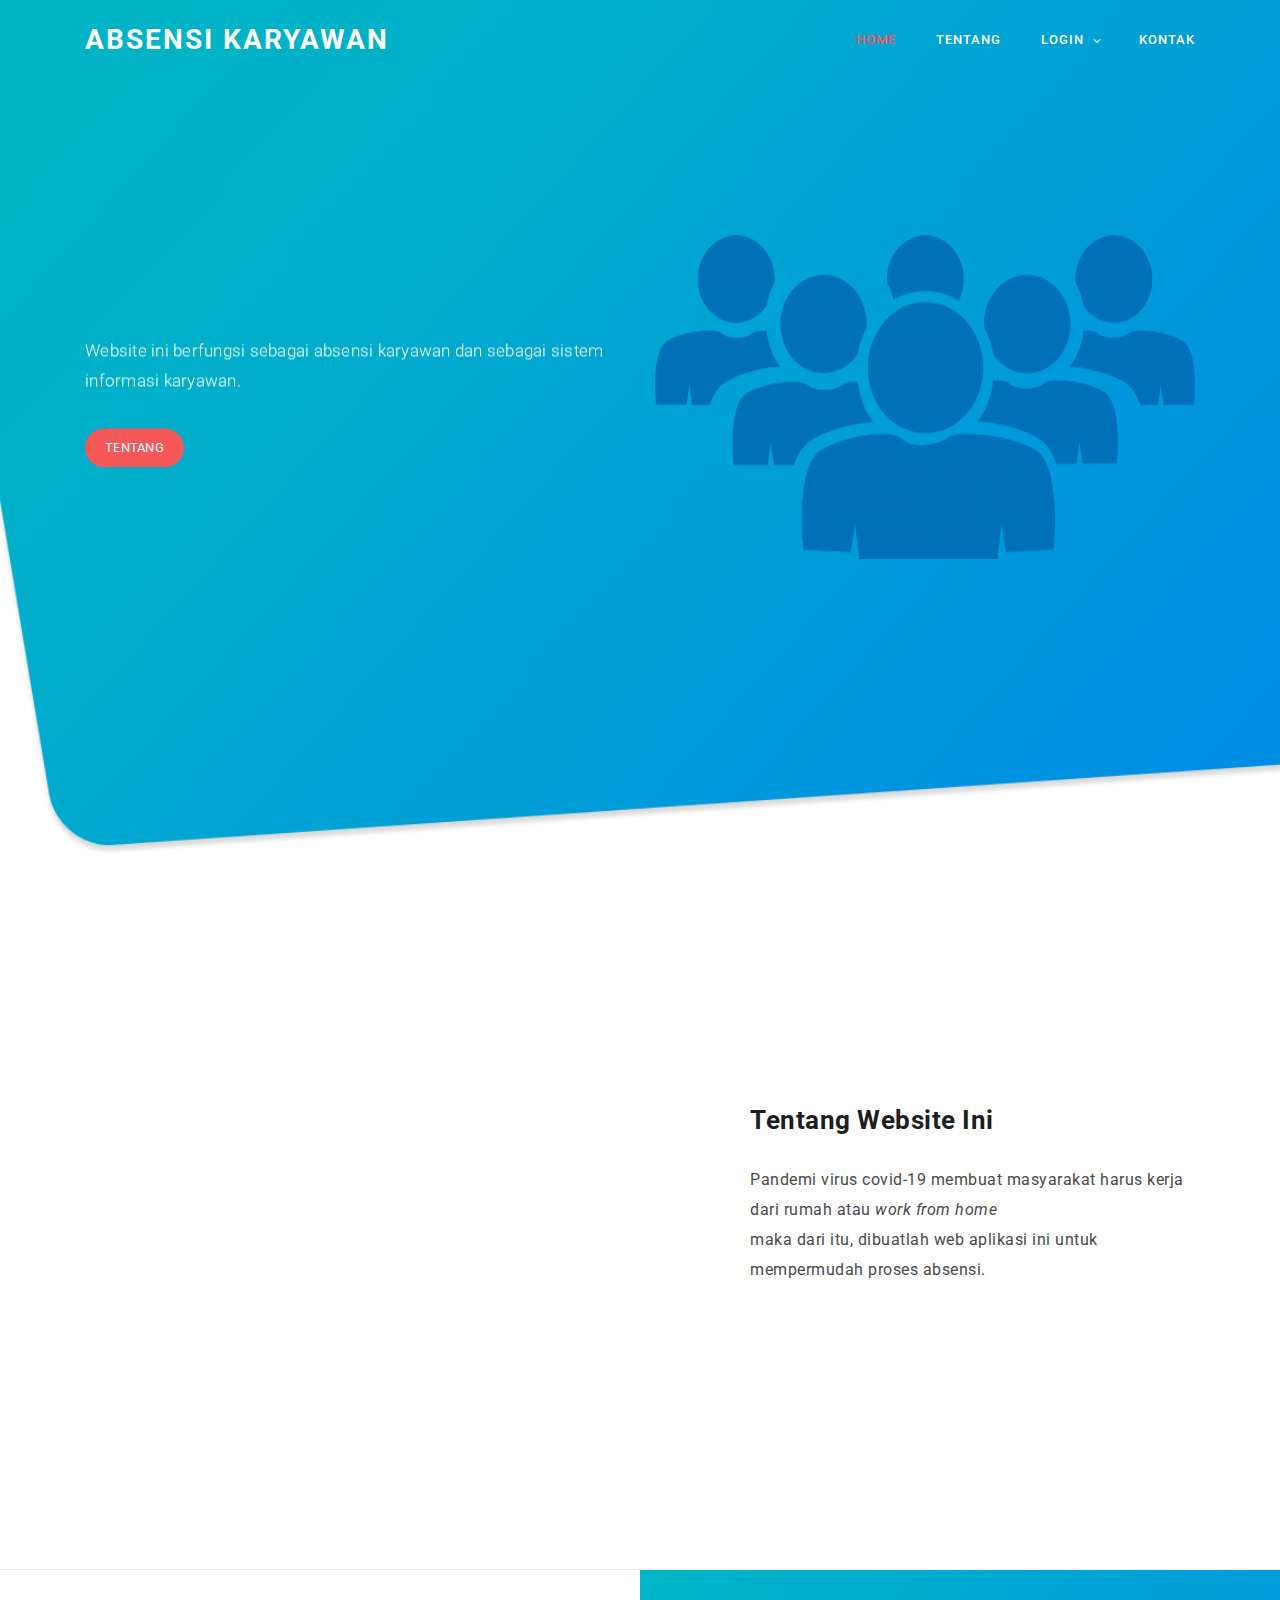
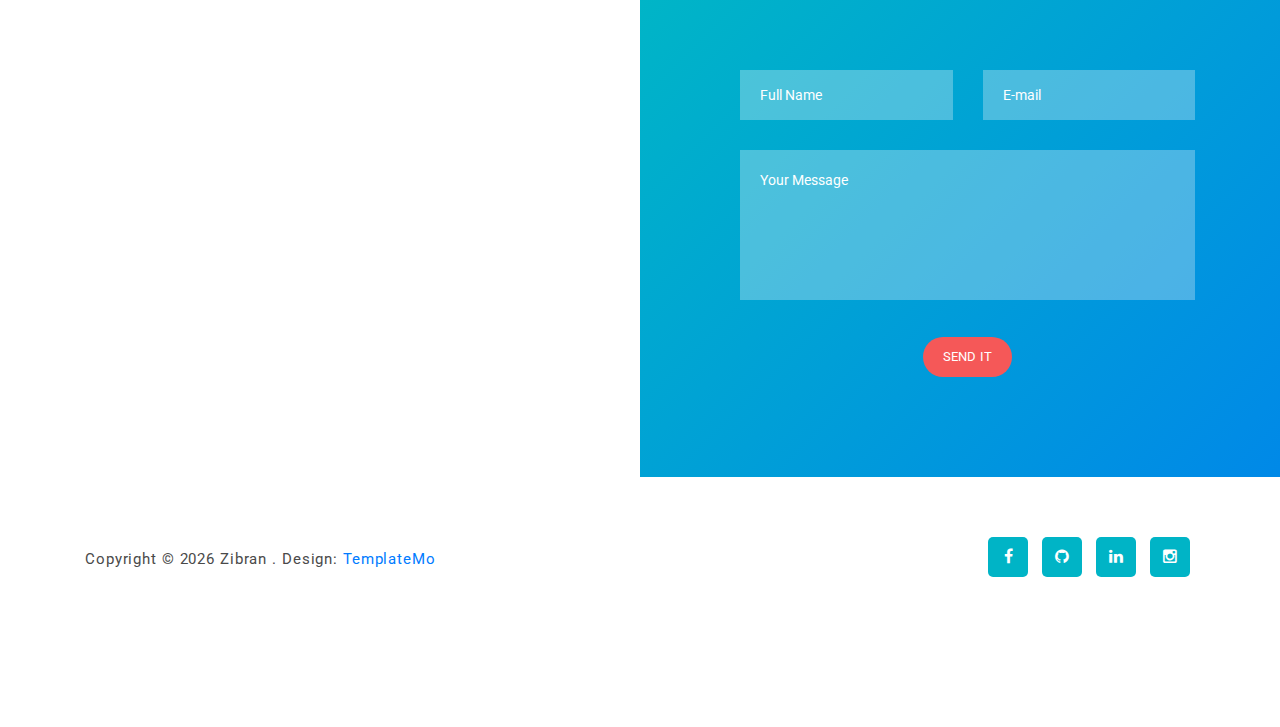
==== index.html @ ae64cab3 "First Commit" ====
<!DOCTYPE html>
<html lang="en">

  <head>

    <meta charset="utf-8">
    <meta name="viewport" content="width=device-width, initial-scale=1, shrink-to-fit=no">
    <meta name="description" content="">
    <meta name="author" content="Template Mo">
    <link href="https://fonts.googleapis.com/css?family=Roboto:100,300,400,500,700,900" rel="stylesheet">
    <link rel="icon" href="assets/images/logo_absensi.png" type="image/png">
    <title>Absensi Karyawan</title>
<!--

ART FACTORY

https://templatemo.com/tm-537-art-factory

-->
    <!-- Additional CSS Files -->
    <link rel="stylesheet" type="text/css" href="assets/css/bootstrap.min.css">
    <link rel="stylesheet" type="text/css" href="assets/css/font-awesome.css">
    <link rel="stylesheet" type="text/css" href="assets/css/templatemo-art-factory.css">
    <link rel="stylesheet" type="text/css" href="assets/css/owl-carousel.css">

    </head>
    
    <body>
    
    <!-- ***** Preloader Start ***** -->
    <div id="preloader">
        <div class="jumper">
            <div></div>
            <div></div>
            <div></div>
        </div>
    </div>  
    <!-- ***** Preloader End ***** -->
    
    
    <!-- ***** Header Area Start ***** -->
    <header class="header-area header-sticky">
        <div class="container">
            <div class="row">
                <div class="col-12">
                    <nav class="main-nav">
                        <!-- ***** Logo Start ***** -->
                        <a href="index.html" class="logo">Absensi Karyawan</a>
                        <!-- ***** Logo End ***** -->
                        <!-- ***** Menu Start ***** -->
                        <ul class="nav">
                            <li class="scroll-to-section"><a href="#welcome" class="active">Home</a></li>
                            <li class="scroll-to-section"><a href="#about">Tentang</a></li>
                            <li class="submenu">
                                <a href="javascript:;">Login</a>
                                <ul>
                                    <li><a href="admin/login.php">Login Admin</a></li>
                                    <li><a href="karyawan/login.php">Login Karyawan</a></li>
                                </ul>
                            </li>
                            <li class="scroll-to-section"><a href="#contact-us">Kontak</a></li>
                        </ul>
                        <a class='menu-trigger'>
                            <span>Menu</span>
                        </a>
                        <!-- ***** Menu End ***** -->
                    </nav>
                </div>
            </div>
        </div>
    </header>
    <!-- ***** Header Area End ***** -->


    <!-- ***** Welcome Area Start ***** -->
    <div class="welcome-area" id="welcome">

        <!-- ***** Header Text Start ***** -->
        <div class="header-text">
            <div class="container">
                <div class="row">
                    <div class="left-text col-lg-6 col-md-6 col-sm-12 col-xs-12" data-scroll-reveal="enter left move 30px over 0.6s after 0.4s">
                        
                        <p>Website ini berfungsi sebagai absensi karyawan dan sebagai sistem informasi karyawan.</p>
                        <a href="#about" class="main-button-slider">Tentang</a>
                    </div>
                    <div class="col-lg-6 col-md-6 col-sm-12 col-xs-12" data-scroll-reveal="enter right move 30px over 0.6s after 0.4s">
                        <img src="assets/images/slider-icon.png" class="rounded img-fluid d-block mx-auto" alt="First Vector Graphic">
                    </div>
                </div>
            </div>
        </div>
        <!-- ***** Header Text End ***** -->
    </div>
    <!-- ***** Welcome Area End ***** -->


    <!-- ***** Features Big Item Start ***** -->
    <section class="section" id="about">
        <div class="container">
            <div class="row">
                <div class="col-lg-7 col-md-12 col-sm-12" data-scroll-reveal="enter left move 30px over 0.6s after 0.4s">
                    <img src="assets/images/left-image.png" class="rounded img-fluid d-block mx-auto" alt="App">
                </div>
                <div class="right-text col-lg-5 col-md-12 col-sm-12 mobile-top-fix">
                    <div class="left-heading">
                        <h5>Tentang Website Ini</h5>
                    </div>
                    <div class="left-text">
                        <p>Pandemi virus covid-19 membuat masyarakat harus kerja dari rumah atau <i>work from home</i> <br>
                        maka dari itu, dibuatlah web aplikasi ini untuk mempermudah proses absensi.</p>
                       <!--  <a href="#about2" class="main-button">Discover More</a> -->
                    </div>
                </div>
            </div>
            <div class="row">
                <div class="col-lg-12">
                    <div class="hr"></div>
                </div>
            </div>
        </div>
    </section>
    <!-- ***** Features Big Item End ***** -->


    <!-- ***** Features Big Item Start ***** -->
   <!--  <section class="section" id="about2">
        <div class="container">
            <div class="row">
                <div class="left-text col-lg-5 col-md-12 col-sm-12 mobile-bottom-fix">
                    <div class="left-heading">
                        <h5>Curabitur aliquam eget tellus id porta</h5>
                    </div>
                    <p>Proin justo sapien, posuere suscipit tortor in, fermentum mattis elit. Aenean in feugiat purus.</p>
                    <ul>
                        <li>
                            <img src="assets/images/about-icon-01.png" alt="">
                            <div class="text">
                                <h6>Nulla ultricies risus quis risus</h6>
                                <p>You can use this website template for commercial or non-commercial purposes.</p>
                            </div>
                        </li>
                        <li>
                            <img src="assets/images/about-icon-02.png" alt="">
                            <div class="text">
                                <h6>Donec consequat commodo purus</h6>
                                <p>You have no right to re-distribute this template as a downloadable ZIP file on any website.</p>
                            </div>
                        </li>
                        <li>
                            <img src="assets/images/about-icon-03.png" alt="">
                            <div class="text">
                                <h6>Sed placerat sollicitudin mauris</h6>
                                <p>If you have any question or comment, please <a rel="nofollow" href="https://templatemo.com/contact">contact</a> us on TemplateMo.</p>
                            </div>
                        </li>
                    </ul>
                </div>
                <div class="right-image col-lg-7 col-md-12 col-sm-12 mobile-bottom-fix-big" data-scroll-reveal="enter right move 30px over 0.6s after 0.4s">
                    <img src="assets/images/right-image.png" class="rounded img-fluid d-block mx-auto" alt="App">
                </div>
            </div>
        </div>
    </section> -->
    <!-- ***** Features Big Item End ***** -->


    <!-- ***** Features Small Start ***** -->
    <!-- <section class="section" id="services">
        <div class="container">
            <div class="row">
                <div class="owl-carousel owl-theme">
                    <div class="item service-item">
                        <div class="icon">
                            <i><img src="assets/images/service-icon-01.png" alt=""></i>
                        </div>
                        <h5 class="service-title">First Box Service</h5>
                        <p>Aenean vulputate massa sed neque consectetur, ac fringilla quam aliquet. Sed a enim nec eros tempor cursus at id libero.</p>
                        <a href="#" class="main-button">Read More</a>
                    </div>
                    <div class="item service-item">
                        <div class="icon">
                            <i><img src="assets/images/service-icon-02.png" alt=""></i>
                        </div>
                        <h5 class="service-title">Second Box Title</h5>
                        <p>Pellentesque vitae urna ut nisi viverra tristique quis at dolor. In non sodales dolor, id egestas quam. Aliquam erat volutpat. </p>
                        <a href="#" class="main-button">Discover More</a>
                    </div>
                    <div class="item service-item">
                        <div class="icon">
                            <i><img src="assets/images/service-icon-03.png" alt=""></i>
                        </div>
                        <h5 class="service-title">Third Title Box</h5>
                        <p>Quisque finibus libero augue, in ultrices quam dictum id. Aliquam quis tellus sit amet urna tincidunt bibendum.</p>
                        <a href="#" class="main-button">More Detail</a>
                    </div>
                    <div class="item service-item">
                        <div class="icon">
                            <i><img src="assets/images/service-icon-02.png" alt=""></i>
                        </div>
                        <h5 class="service-title">Fourth Service Box</h5>
                        <p>Fusce sollicitudin feugiat risus, tempus faucibus arcu blandit nec. Duis auctor dolor eu scelerisque vestibulum.</p>
                        <a href="#" class="main-button">Read More</a>
                    </div>
                    <div class="item service-item">
                        <div class="icon">
                            <i><img src="assets/images/service-icon-01.png" alt=""></i>
                        </div>
                        <h5 class="service-title">Fifth Service Title</h5>
                        <p>Curabitur aliquam eget tellus id porta. Proin justo sapien, posuere suscipit tortor in, fermentum mattis elit.</p>
                        <a href="#" class="main-button">Discover</a>
                    </div>
                    <div class="item service-item">
                        <div class="icon">
                            <i><img src="assets/images/service-icon-03.png" alt=""></i>
                        </div>
                        <h5 class="service-title">Sixth Box Title</h5>
                        <p>Ut nibh velit, aliquam vitae pellentesque nec, convallis vitae lacus. Aliquam porttitor urna ut pellentesque.</p>
                        <a href="#" class="main-button">Detail</a>
                    </div>
                    <div class="item service-item">
                        <div class="icon">
                            <i><img src="assets/images/service-icon-01.png" alt=""></i>
                        </div>
                        <h5 class="service-title">Seventh Title Box</h5>
                        <p>Sed a consequat velit. Morbi lectus sapien, vestibulum et sapien sit amet, ultrices malesuada odio. Donec non quam.</p>
                        <a href="#" class="main-button">Read More</a>
                    </div>
                </div>
            </div>
        </div>
    </section> -->
    <!-- ***** Features Small End ***** -->


    <!-- ***** Frequently Question Start ***** -->
  <!--   <section class="section" id="frequently-question">
        <div class="container">
            
            <div class="row">
                <div class="col-lg-12">
                    <div class="section-heading">
                        <h2>Frequently Asked Questions</h2>
                    </div>
                </div>
                <div class="offset-lg-3 col-lg-6">
                    <div class="section-heading">
                        <p>Vivamus venenatis eu mi ac mattis. Maecenas ut elementum sapien. Nunc euismod risus ac lobortis congue. Sed erat quam.</p>
                    </div>
                </div>
            </div> -->
            <!-- ***** Section Title End ***** -->
<!-- 
            <div class="row">
                <div class="left-text col-lg-6 col-md-6 col-sm-12">
                    <h5>Class aptent taciti sociosqu ad litora torquent per conubia</h5>
                    <div class="accordion-text">
                        <p>Curabitur placerat diam in risus lobortis, laoreet porttitor est elementum. Nulla ultricies risus quis risus scelerisque, a aliquam tellus maximus. Cras pretium nulla ac convallis iaculis. Aenean bibendum erat vitae odio sodales, in facilisis tellus volutpat.</p>
                        <p>Sed lobortis pellentesque magna ac congue. Suspendisse quis molestie magna, id eleifend ex. Ut mollis ultricies diam nec dictum. Morbi commodo hendrerit mi vel vulputate. Proin non tincidunt dui. Lorem ipsum dolor sit amet.</p>
                        <span>Email: <a href="#">email@company.com</a><br></span>
                        <a href="#contact-us" class="main-button">Contact Us</a>
                    </div>
                </div>
                <div class="col-lg-6 col-md-6 col-sm-12">
                    <div class="accordions is-first-expanded">
                        <article class="accordion">
                            <div class="accordion-head">
                                <span>First Common Question</span>
                                <span class="icon">
                                    <i class="icon fa fa-chevron-right"></i>
                                </span>
                            </div>
                            <div class="accordion-body">
                                <div class="content">
                                    <p>Duis vulputate porttitor urna sit amet pretium. Phasellus sed pulvinar eros, condimentum consequat ex. Suspendisse potenti.
                                    <br><br>
                                    Pellentesque maximus lorem sed elit imperdiet mattis. Duis posuere mauris ut eros rutrum sodales. Aliquam erat volutpat.</p>
                                </div>
                            </div>
                        </article>
                        <article class="accordion">
                            <div class="accordion-head">
                                <span>Second Question Answer</span>
                                <span class="icon">
                                    <i class="icon fa fa-chevron-right"></i>
                                </span>
                            </div>
                            <div class="accordion-body">
                                <div class="content">
                                    <p>Sed odio elit, cursus sed consequat at, rutrum eget augue. Cras ac eros iaculis, tempor quam sit amet, scelerisque mi. Quisque eu risus eget nunc porttitor vestibulum at a ante.
                                    <br><br>
                                    Praesent ut placerat turpis, vel pellentesque dolor. Sed rutrum eleifend tortor, eu luctus orci sagittis in. In blandit fringilla mollis.</p>
                                </div>
                            </div>
                        </article>
                        <article class="accordion">
                            <div class="accordion-head">
                                <span>Third Answer for you</span>
                                <span class="icon">
                                    <i class="icon fa fa-chevron-right"></i>
                                </span>
                            </div>
                            <div class="accordion-body">
                                <div class="content">
                                    <p>Proin feugiat ante ut vulputate rutrum. Nam quis erat turpis. Nullam maximus pharetra lorem, eu condimentum est iaculis ut. Pellentesque mattis ultrices dignissim. 
                                    <br><br>
                                    Etiam et enim finibus, feugiat massa efficitur, finibus sapien. Sed cursus lacus quis arcu scelerisque, eget ornare risus maximus. Aenean non lectus id odio rhoncus pharetra.</p>
                                </div>
                            </div>
                        </article>
                        <article class="accordion">
                            <div class="accordion-head">
                                <span>Fourth Question Asked</span>
                                <span class="icon">
                                    <i class="icon fa fa-chevron-right"></i>
                                </span>
                            </div>
                            <div class="accordion-body">
                                <div class="content">
                                    <p>Phasellus eu purus ornare, eleifend orci nec, egestas nulla. Sed sed aliquet sapien. Proin placerat, ipsum eu posuere blandit, tellus quam consectetur nisi, id sollicitudin diam ex at nisi.
                                    <br><br>
                                    Aenean fermentum eget turpis egestas semper. Sed finibus mollis venenatis. Praesent at sem in massa iaculis pharetra.</p>
                                </div>
                            </div>
                        </article>
                        <article class="accordion">
                            <div class="accordion-head">
                                <span>Fifth Ever Question</span>
                                <span class="icon">
                                    <i class="icon fa fa-chevron-right"></i>
                                </span>
                            </div>
                            <div class="accordion-body">
                                <div class="content">
                                    <p>Quisque aliquet ipsum ut magna rhoncus, euismod lacinia elit rhoncus. Sed sapien elit, mollis ut ultricies quis, fermentum nec ante.
                                    <br><br>
                                    Sed nec ex nec tortor fermentum sollicitudin id ut ligula. Ut sagittis rutrum lectus, non sagittis ante euismod eu. </p>
                                </div>
                            </div>
                        </article>
                        <article class="accordion">
                            <div class="accordion-head">
                                <span>Sixth Sense Question</span>
                                <span class="icon">
                                    <i class="icon fa fa-chevron-right"></i>
                                </span>
                            </div>
                            <div class="accordion-body">
                                <div class="content">
                                    <p>Suspendisse potenti. Ut dapibus leo ut massa vulputate semper. Pellentesque maximus lorem sed elit imperdiet mattis. Duis posuere mauris ut eros rutrum sodales. Aliquam erat volutpat.</p>
                                </div>
                            </div>
                        </article>
                    </div>
                </div>
            </div>
        </div>
    </section>
 -->    <!-- ***** Frequently Question End ***** -->


    <!-- ***** Contact Us Start ***** -->
    <section class="section" id="contact-us">
        <div class="container-fluid">
            <div class="row">
                <!-- ***** Contact Map Start ***** -->
                <div class="col-lg-6 col-md-6 col-sm-12">
                    <div id="map">
                      <!-- How to change your own map point
                           1. Go to Google Maps
                           2. Click on your location point
                           3. Click "Share" and choose "Embed map" tab
                           4. Copy only URL and paste it within the src="" field below
                    -->
                    <iframe src="https://www.google.com/maps/embed?pb=!1m14!1m8!1m3!1d7929.003553264263!2d106.96168589737549!3d-6.457927847819014!3m2!1i1024!2i768!4f13.1!3m3!1m2!1s0x2e699587a535b1d1%3A0x632ac46b63a48b18!2sBukit%20Cileungsi%20Indah!5e0!3m2!1sen!2sid!4v1606694515056!5m2!1sen!2sid" width="100%" height="500px" frameborder="0" style="border:0" allowfullscreen="" aria-hidden="false" tabindex="0"></iframe>
                    </div>
                 

                                    </div>
                <!-- ***** Contact Map End ***** -->

                <!-- ***** Contact Form Start ***** -->
                <div class="col-lg-6 col-md-6 col-sm-12">
                    <div class="contact-form">
                        <form id="contact" action="mailto:zibranfitadiyatama@gmail.com" method="post">
                          <div class="row">
                            <div class="col-md-6 col-sm-12">
                              <fieldset>
                                <input name="name" type="text" id="name" placeholder="Full Name" required="" class="contact-field">
                              </fieldset>
                            </div>
                            <div class="col-md-6 col-sm-12">
                              <fieldset>
                                <input name="email" type="text" id="email" placeholder="E-mail" required="" class="contact-field">
                              </fieldset>
                            </div>
                            <div class="col-lg-12">
                              <fieldset>
                                <textarea name="message" rows="6" id="message" placeholder="Your Message" required="" class="contact-field"></textarea>
                              </fieldset>
                            </div>
                            <div class="col-lg-12">
                              <fieldset>
                                <button type="submit" id="form-submit" class="main-button">Send It</button>
                              </fieldset>
                            </div>
                          </div>
                        </form>
                    </div>
                </div>
                <!-- ***** Contact Form End ***** -->
            </div>
        </div>
    </section>
    <!-- ***** Contact Us End ***** -->

    
    <!-- ***** Footer Start ***** -->
    <footer>
        <div class="container">
            <div class="row">
                <div class="col-lg-7 col-md-12 col-sm-12">
                    <p class="copyright">Copyright &copy; <script>document.write(new Date().getFullYear());</script> Zibran 
                
                . Design: <a rel="nofollow" href="https://templatemo.com">TemplateMo</a></p>
                </div>
                <div class="col-lg-5 col-md-12 col-sm-12">
                    <ul class="social">
                        <li><a href="https://www.facebook.com/zibran.vitadiyatama.7"   target="_blank"> <i class="fa fa-facebook"></i></a></li>
                        <li><a href="https://github.com/ZibranovSky"  target="_blank" ><i class="fa fa-github"  target="_blank"></i></a></li>
                        <li><a href="https://www.linkedin.com/in/muhammad-zibran-fitadiyatama-6550801a9/" target="_blank"><i class="fa fa-linkedin" target="_blank"></i></a></li>
                        <li><a href="https://www.instagram.com/zibran.fitadiyatama/" target="_blank"><i class="fa fa-instagram"></i></a></li>
                   
                    </ul>
                </div>
            </div>
        </div>
    </footer>
    
    <!-- jQuery -->
    <script src="assets/js/jquery-2.1.0.min.js"></script>

    <!-- Bootstrap -->
    <script src="assets/js/popper.js"></script>
    <script src="assets/js/bootstrap.min.js"></script>

    <!-- Plugins -->
    <script src="assets/js/owl-carousel.js"></script>
    <script src="assets/js/scrollreveal.min.js"></script>
    <script src="assets/js/waypoints.min.js"></script>
    <script src="assets/js/jquery.counterup.min.js"></script>
    <script src="assets/js/imgfix.min.js"></script> 
    
    <!-- Global Init -->
    <script src="assets/js/custom.js"></script>

  </body>
</html>
---- assets/css/templatemo-art-factory.css ----
/*

ART FACTORY

https://templatemo.com/tm-537-art-factory

*/

/* 
---------------------------------------------
Table of contents
---------------------------------------------
01. font & reset css
02. reset
03. global styles
04. header
05. welcome
06. features
07. team
08. pricing
09. blog
10. contact
11. footer
12. preloader

--------------------------------------------- 
*/

/* 
---------------------------------------------
font & reset css
--------------------------------------------- 
*/
@import url("https://fonts.googleapis.com/css?family=Roboto:100,300,400,500,700,900");
/* 
---------------------------------------------
reset
--------------------------------------------- 
*/
html,
body,
div,
span,
applet,
object,
iframe,
h1,
h2,
h3,
h4,
h5,
h6,
p,
blockquote,
div pre,
a,
abbr,
acronym,
address,
big,
cite,
code,
del,
dfn,
em,
font,
img,
ins,
kbd,
q,
s,
samp,
small,
strike,
strong,
sub,
sup,
tt,
var,
b,
u,
i,
center,
dl,
dt,
dd,
ol,
ul,
li,
figure,
header,
nav,
section,
article,
aside,
footer,
figcaption {
  margin: 0;
  padding: 0;
  border: 0;
  outline: 0;
}

.clearfix:after {
  content: ".";
  display: block;
  clear: both;
  visibility: hidden;
  line-height: 0;
  height: 0;
}

.clearfix {
  display: inline-block;
}

html[xmlns] .clearfix {
  display: block;
}

* html .clearfix {
  height: 1%;
}

ul,
li {
  padding: 0;
  margin: 0;
  list-style: none;
}

header,
nav,
section,
article,
aside,
footer,
hgroup {
  display: block;
}

* {
  box-sizing: border-box;
}

html,
body {
  font-family: "Roboto", sans-serif;
  font-weight: 400;
  background-color: #fff;
  font-size: 16px;
  -ms-text-size-adjust: 100%;
  -webkit-font-smoothing: antialiased;
  -moz-osx-font-smoothing: grayscale;
}

a {
  text-decoration: none !important;
}

h1,
h2,
h3,
h4,
h5,
h6 {
  margin-top: 0px;
  margin-bottom: 0px;
}

ul {
  margin-bottom: 0px;
}

p {
  font-size: 15px;
  line-height: 25px;
  color: #4a4a4a;
}

/* 
---------------------------------------------
global styles
--------------------------------------------- 
*/
html,
body {
  background: #fff;
  font-family: "Roboto", sans-serif;
}

::selection {
  background: #ff589e;
  color: #fff;
}

::-moz-selection {
  background: #ff589e;
  color: #fff;
}

@media (max-width: 991px) {
  html,
  body {
    overflow-x: hidden;
  }
  .mobile-top-fix {
    margin-top: 30px;
    margin-bottom: 0px;
  }
  .mobile-bottom-fix {
    margin-bottom: 30px;
  }
  .mobile-bottom-fix-big {
    margin-bottom: 60px;
  }
}

a.main-button-slider {
  font-size: 13px;
  border-radius: 20px;
  padding: 12px 20px;
  background-color: #f55858;
  text-transform: uppercase;
  color: #fff;
  letter-spacing: 0.25px;
  -webkit-transition: all 0.3s ease 0s;
  -moz-transition: all 0.3s ease 0s;
  -o-transition: all 0.3s ease 0s;
  transition: all 0.3s ease 0s;
}

a.main-button-slider:hover {
  background-color: #0088e8;
}

a.main-button {
  font-size: 13px;
  border-radius: 20px;
  padding: 12px 20px;
  background-color: #00b4c6;
  text-transform: uppercase;
  color: #fff;
  letter-spacing: 0.25px;
  -webkit-transition: all 0.3s ease 0s;
  -moz-transition: all 0.3s ease 0s;
  -o-transition: all 0.3s ease 0s;
  transition: all 0.3s ease 0s;
}

a.main-button:hover {
  background-color: #0088e8;
}

button.main-button {
  outline: none;
  border: none;
  cursor: pointer;
  font-size: 13px;
  border-radius: 20px;
  padding: 10px 20px;
  background-color: #f55858;
  text-transform: uppercase;
  color: #fff;
  letter-spacing: 0.25px;
  -webkit-transition: all 0.3s ease 0s;
  -moz-transition: all 0.3s ease 0s;
  -o-transition: all 0.3s ease 0s;
  transition: all 0.3s ease 0s;
}

button.main-button:hover {
  background-color: #0088e8;
}

.section-heading h2 {
  text-align: center;
  font-size: 48px;
  font-weight: 300;
  color: #232323;
  margin-bottom: 20px;
}

.section-heading p {
  font-size: 17px;
  color: #777;
  text-align: center;
}

/* 
---------------------------------------------
header
--------------------------------------------- 
*/

.background-header {
  background-color: #fff;
  height: 80px !important;
  position: fixed !important;
  top: 0px;
  left: 0px;
  right: 0px;
  box-shadow: 0px 0px 10px rgba(0, 0, 0, 0.15) !important;
}

.background-header .logo,
.background-header .main-nav .nav li a {
  color: #1e1e1e !important;
}

.background-header .main-nav .nav > li:hover > a {
  color: #f55858 !important;
}

.background-header .main-nav .nav > li > ul > li:hover > a {
  color: #f55858 !important;
}

.background-header .nav li a.active {
  color: #f55858 !important;
}

.header-area {
  position: absolute;
  top: 0px;
  left: 0px;
  right: 0px;
  z-index: 100;
  height: 100px;
  -webkit-transition: all 0.5s ease 0s;
  -moz-transition: all 0.5s ease 0s;
  -o-transition: all 0.5s ease 0s;
  transition: all 0.5s ease 0s;
}

.header-area .main-nav {
  min-height: 80px;
  background: transparent;
}

.header-area .main-nav .logo {
  line-height: 80px;
  color: #fff;
  font-size: 28px;
  font-weight: 700;
  text-transform: uppercase;
  letter-spacing: 2px;
  float: left;
  -webkit-transition: all 0.3s ease 0s;
  -moz-transition: all 0.3s ease 0s;
  -o-transition: all 0.3s ease 0s;
  transition: all 0.3s ease 0s;
}

.header-area .main-nav .nav {
  float: right;
  margin-top: 27px;
  margin-left: 20px;
  margin-right: 0px;
  -webkit-transition: all 0.3s ease 0s;
  -moz-transition: all 0.3s ease 0s;
  -o-transition: all 0.3s ease 0s;
  transition: all 0.3s ease 0s;
  position: relative;
  z-index: 999;
}

.header-area .main-nav .nav li {
  padding-left: 20px;
  padding-right: 20px;
}

.header-area .main-nav .nav li:last-child {
  padding-right: 0px;
}

.header-area .main-nav .nav li a {
  display: block;
  font-weight: 500;
  font-size: 13px;
  color: #fff;
  text-transform: uppercase;
  -webkit-transition: all 0.3s ease 0s;
  -moz-transition: all 0.3s ease 0s;
  -o-transition: all 0.3s ease 0s;
  transition: all 0.3s ease 0s;
  height: 40px;
  line-height: 40px;
  border: transparent;
  letter-spacing: 1px;
}

.header-area .main-nav .nav li:hover a {
  color: #f55858;
}

.header-area .main-nav .nav li.submenu {
  position: relative;
  padding-right: 35px;
}

.header-area .main-nav .nav li.submenu:after {
  font-family: FontAwesome;
  content: "\f107";
  font-size: 12px;
  color: #fff;
  position: absolute;
  right: 18px;
  top: 12px;
}

.header-area.background-header .main-nav .nav li.submenu:after {
  color: #000;
}

.header-area .main-nav .nav li.submenu ul {
  position: absolute;
  width: 200px;
  box-shadow: 0 2px 28px 0 rgba(0, 0, 0, 0.06);
  overflow: hidden;
  top: 40px;
  opacity: 0;
  transform: translateY(-2em);
  visibility: hidden;
  z-index: -1;
  transition: all 0.3s ease-in-out 0s, visibility 0s linear 0.3s,
    z-index 0s linear 0.01s;
}

.header-area .main-nav .nav li.submenu ul li {
  margin-left: 0px;
  padding-left: 0px;
  padding-right: 0px;
}

.header-area .main-nav .nav li.submenu ul li a {
  display: block;
  background: #fff;
  color: #3b566e;
  padding-left: 20px;
  height: 40px;
  line-height: 40px;
  -webkit-transition: all 0.3s ease 0s;
  -moz-transition: all 0.3s ease 0s;
  -o-transition: all 0.3s ease 0s;
  transition: all 0.3s ease 0s;
  position: relative;
  font-size: 13px;
  border-bottom: 1px solid #f5f5f5;
}

.header-area .main-nav .nav li.submenu ul li a:before {
  content: "";
  position: absolute;
  width: 0px;
  height: 40px;
  left: 0px;
  top: 0px;
  bottom: 0px;
  -webkit-transition: all 0.3s ease 0s;
  -moz-transition: all 0.3s ease 0s;
  -o-transition: all 0.3s ease 0s;
  transition: all 0.3s ease 0s;
  background: #f55858;
}

.header-area .main-nav .nav li.submenu ul li a:hover {
  background: #fff;
  color: #f55858;
  padding-left: 25px;
}

.header-area .main-nav .nav li.submenu ul li a:hover:before {
  width: 3px;
}

.header-area .main-nav .nav li.submenu:hover ul {
  visibility: visible;
  opacity: 1;
  z-index: 1;
  transform: translateY(0%);
  transition-delay: 0s, 0s, 0.3s;
}

.header-area .main-nav .menu-trigger {
  cursor: pointer;
  display: block;
  position: absolute;
  top: 23px;
  width: 32px;
  height: 40px;
  text-indent: -9999em;
  z-index: 99;
  right: 40px;
  display: none;
}

.header-area .main-nav .menu-trigger span,
.header-area .main-nav .menu-trigger span:before,
.header-area .main-nav .menu-trigger span:after {
  -moz-transition: all 0.4s;
  -o-transition: all 0.4s;
  -webkit-transition: all 0.4s;
  transition: all 0.4s;
  background-color: #fff;
  display: block;
  position: absolute;
  width: 30px;
  height: 2px;
  left: 0;
}

.background-header .main-nav .menu-trigger span,
.background-header .main-nav .menu-trigger span:before,
.background-header .main-nav .menu-trigger span:after {
  background-color: #1e1e1e;
}

.header-area .main-nav .menu-trigger span:before,
.header-area .main-nav .menu-trigger span:after {
  -moz-transition: all 0.4s;
  -o-transition: all 0.4s;
  -webkit-transition: all 0.4s;
  transition: all 0.4s;
  background-color: #fff;
  display: block;
  position: absolute;
  width: 30px;
  height: 2px;
  left: 0;
  width: 75%;
}

.background-header .main-nav .menu-trigger span:before,
.background-header .main-nav .menu-trigger span:after {
  background-color: #1e1e1e;
}

.header-area .main-nav .menu-trigger span:before,
.header-area .main-nav .menu-trigger span:after {
  content: "";
}

.header-area .main-nav .menu-trigger span {
  top: 16px;
}

.header-area .main-nav .menu-trigger span:before {
  -moz-transform-origin: 33% 100%;
  -ms-transform-origin: 33% 100%;
  -webkit-transform-origin: 33% 100%;
  transform-origin: 33% 100%;
  top: -10px;
  z-index: 10;
}

.header-area .main-nav .menu-trigger span:after {
  -moz-transform-origin: 33% 0;
  -ms-transform-origin: 33% 0;
  -webkit-transform-origin: 33% 0;
  transform-origin: 33% 0;
  top: 10px;
}

.header-area .main-nav .menu-trigger.active span,
.header-area .main-nav .menu-trigger.active span:before,
.header-area .main-nav .menu-trigger.active span:after {
  background-color: transparent;
  width: 100%;
}

.header-area .main-nav .menu-trigger.active span:before {
  -moz-transform: translateY(6px) translateX(1px) rotate(45deg);
  -ms-transform: translateY(6px) translateX(1px) rotate(45deg);
  -webkit-transform: translateY(6px) translateX(1px) rotate(45deg);
  transform: translateY(6px) translateX(1px) rotate(45deg);
  background-color: #fff;
}

.background-header .main-nav .menu-trigger.active span:before {
  background-color: #1e1e1e;
}

.header-area .main-nav .menu-trigger.active span:after {
  -moz-transform: translateY(-6px) translateX(1px) rotate(-45deg);
  -ms-transform: translateY(-6px) translateX(1px) rotate(-45deg);
  -webkit-transform: translateY(-6px) translateX(1px) rotate(-45deg);
  transform: translateY(-6px) translateX(1px) rotate(-45deg);
  background-color: #fff;
}

.background-header .main-nav .menu-trigger.active span:after {
  background-color: #1e1e1e;
}

.header-area.header-sticky {
  min-height: 80px;
}

.header-area.header-sticky .nav {
  margin-top: 20px !important;
}

.header-area.header-sticky .nav li a.active {
  color: #f55858;
}

@media (max-width: 1200px) {
  .header-area .main-nav .nav li {
    padding-left: 12px;
    padding-right: 12px;
  }
  .header-area .main-nav:before {
    display: none;
  }
}

@media (max-width: 991px) {
  .header-area {
    padding: 0px 15px;
    height: 80px;
    box-shadow: none;
    text-align: center;
  }
  .header-area .container {
    padding: 0px;
  }
  .header-area .logo {
    margin-left: 30px;
  }
  .header-area .menu-trigger {
    display: block !important;
  }
  .header-area .main-nav {
    overflow: hidden;
  }
  .header-area .main-nav .nav {
    float: none;
    width: 100%;
    margin-top: 80px !important;
    display: none;
    -webkit-transition: all 0s ease 0s;
    -moz-transition: all 0s ease 0s;
    -o-transition: all 0s ease 0s;
    transition: all 0s ease 0s;
    margin-left: 0px;
  }
  .header-area .main-nav .nav li:first-child {
    border-top: 1px solid #eee;
  }
  .header-area .main-nav .nav li {
    width: 100%;
    background: #fff;
    border-bottom: 1px solid #eee;
    padding-left: 0px !important;
    padding-right: 0px !important;
  }
  .header-area .main-nav .nav li a {
    height: 50px !important;
    line-height: 50px !important;
    padding: 0px !important;
    border: none !important;
    background: #fff !important;
    color: #3b566e !important;
  }
  .header-area .main-nav .nav li a:hover {
    background: #eee !important;
  }
  .header-area .main-nav .nav > li > a:hover,
  .header-area .main-nav .nav .submenu > ul > li > a:hover {
    color: #f55858;
  }
  .header-area .main-nav .nav li.submenu ul {
    position: relative;
    visibility: inherit;
    opacity: 1;
    z-index: 1;
    transform: translateY(0%);
    transition-delay: 0s, 0s, 0.3s;
    top: 0px;
    width: 100%;
    box-shadow: none;
    height: 0px;
  }
  .header-area .main-nav .nav li.submenu ul li a {
    font-size: 12px;
    font-weight: 400;
  }
  .header-area .main-nav .nav li.submenu ul li a:hover:before {
    width: 0px;
  }
  .header-area .main-nav .nav li.submenu ul.active {
    height: auto !important;
  }
  .header-area .main-nav .nav li.submenu:after {
    color: #3b566e;
    right: 25px;
    font-size: 14px;
    top: 15px;
  }
  .header-area .main-nav .nav li.submenu:hover ul,
  .header-area .main-nav .nav li.submenu:focus ul {
    height: 0px;
  }
}

@media (min-width: 992px) {
  .header-area .main-nav .nav {
    display: flex !important;
  }
}

/* 
---------------------------------------------
welcome
--------------------------------------------- 
*/
#welcome {
  overflow: hidden;
  position: relative;
  display: flex;
  align-items: center;
  justify-content: center;
  background-image: url(../images/banner-bg.png);
  background-repeat: no-repeat;
/*
TRY IT ... with or without CENTER CENTER
  background-position: center center; 
*/
  background-size: cover;
  width: 100%;
  height: 105vh;
  margin-top: -10vh;
}

.welcome-area .header-text {
  position: absolute;
  top: 55%;
  transform: translateY(-60%);
  text-align: left;
  width: 100%;
}

.welcome-area .header-text .left-text {
  align-self: center;
}

.welcome-area .header-text h1 {
  font-weight: 400;
  font-size: 64px;
  line-height: 80px;
  letter-spacing: 1.4px;
  margin-bottom: 30px;
  color: #fff;
}

.welcome-area .header-text p {
  font-weight: 300;
  font-size: 17px;
  color: #fff;
  line-height: 30px;
  letter-spacing: 0.25px;
  margin-bottom: 40px;
  position: relative;
}

@media (max-width: 991px) {
  .welcome-area .header-text {
    top: 55% !important;
    transform: perspective(1px) translateY(-60%) !important;
  }
  .welcome-area .header-text h1 {
    font-size: 36px;
    line-height: 50px;
    color: #fff;
    margin-bottom: 15px;
  }
  .welcome-area .header-text h1 span {
    color: #fff;
  }
  .welcome-area .header-text p {
    color: #fff;
    margin-bottom: 30px;
  }
}

@media (max-width: 820px) {
  .welcome-area .header-text {
    top: 55% !important;
    transform: perspective(1px) translateY(-60%) !important;
  }
  .welcome-area .header-text h1 {
    font-size: 36px;
    line-height: 50px;
    margin-bottom: 15px;
  }
  .welcome-area .header-text p {
    margin-bottom: 30px;
  }
}

@media (max-width: 765px) {
  .welcome-area {
    margin-bottom: 100px;
  }
  .welcome-area .header-text {
    top: 55% !important;
    transform: perspective(1px) translateY(-50%) !important;
    text-align: center;
  }
  .welcome-area .header-text .buttons {
    display: none;
  }
  .welcome-area .header-text h1 {
    font-weight: 600;
    font-size: 24px !important;
    line-height: 30px !important;
    margin-bottom: 20px !important;
  }
  .welcome-area .header-text h1 span {
    color: #fff;
  }
  .welcome-area .header-text p {
    text-align: center;
    color: #fff;
    font-size: 14px;
    line-height: 22px;
    margin-bottom: 40px;
  }
  .welcome-area .header-text img {
    width: 80%;
    margin-top: 20px;
  }
}

/*
---------------------------------------------
about
---------------------------------------------
*/

#about {
  padding: 120px 0px;
  border-bottom: 1px solid #eee;
}

@media (max-width: 765px) {
  #about {
    padding: 20px 0px 120px 0px;
  }
}

#about .right-text {
  align-self: center;
}

#about .right-text p {
  margin-bottom: 40px;
}

#about2 {
  padding: 120px 0px;
}

#about2 .right-image {
  align-self: center;
}

#about h5,
#about2 h5 {
  font-size: 26px;
  font-weight: 700;
  color: #1e1e1e;
  line-height: 40px;
  margin-bottom: 25px;
  letter-spacing: 0.5px;
}

#about p,
#about2 p {
  margin-bottom: 30px;
  font-size: 16px;
  line-height: 30px;
  letter-spacing: 0.5px;
}

#about2 ul li img {
  display: inline;
  float: left;
}

#about2 ul li .text {
  margin-left: 80px;
}

#about2 ul li .text h6 {
  padding-top: 12px;
  font-size: 21px;
  font-weight: 500;
  color: #1e1e1e;
  margin-bottom: 20px;
}

/* 
---------------------------------------------
services
--------------------------------------------- 
*/
#services {
  position: relative;
  padding: 120px 0px 90px 0px;
  background: rgba(0, 136, 232, 1);
  background: -moz-linear-gradient(
    -45deg,
    rgba(0, 136, 232, 1) 0%,
    rgba(0, 182, 198, 1) 0%,
    rgba(0, 136, 232, 1) 100%
  );
  background: -webkit-gradient(
    left top,
    right bottom,
    color-stop(0%, rgba(0, 136, 232, 1)),
    color-stop(0%, rgba(0, 182, 198, 1)),
    color-stop(100%, rgba(0, 136, 232, 1))
  );
  background: -webkit-linear-gradient(
    -45deg,
    rgba(0, 136, 232, 1) 0%,
    rgba(0, 182, 198, 1) 0%,
    rgba(0, 136, 232, 1) 100%
  );
  background: -o-linear-gradient(
    -45deg,
    rgba(0, 136, 232, 1) 0%,
    rgba(0, 182, 198, 1) 0%,
    rgba(0, 136, 232, 1) 100%
  );
  background: -ms-linear-gradient(
    -45deg,
    rgba(0, 136, 232, 1) 0%,
    rgba(0, 182, 198, 1) 0%,
    rgba(0, 136, 232, 1) 100%
  );
  background: linear-gradient(
    135deg,
    rgba(0, 136, 232, 1) 0%,
    rgba(0, 182, 198, 1) 0%,
    rgba(0, 136, 232, 1) 100%
  );
  filter: progid:DXImageTransform.Microsoft.gradient( startColorstr='#0088e8', endColorstr='#0088e8', GradientType=1 );
}

.service-item {
  cursor: pointer;
  display: block;
  background: #ffffff;
  box-shadow: 0 2px 48px 0 rgba(0, 0, 0, 0.1);
  padding: 40px 30px;
  text-align: center;
  -webkit-transition: all 0.3s ease 0s;
  -moz-transition: all 0.3s ease 0s;
  -o-transition: all 0.3s ease 0s;
  transition: all 0.3s ease 0s;
  position: relative;
}

@media screen and (max-width: 920px) {
  .service-item {
    margin: 0px 30px !important;
  }
}

.service-item:hover .icon,
.service-item:hover a.main-button {
  background-color: #0088e8;
}

.service-item .icon {
  text-align: center;
  -webkit-transition: all 0.3s ease 0s;
  -moz-transition: all 0.3s ease 0s;
  -o-transition: all 0.3s ease 0s;
  transition: all 0.3s ease 0s;
  width: 100px;
  height: 100px;
  line-height: 100px;
  margin: auto;
  position: relative;
  margin-bottom: 30px;
  background: #00b4c6;
  -webkit-border-radius: 50%;
  -moz-border-radius: 50%;
  border-radius: 50%;
  position: relative;
}

.service-item .icon img {
  max-width: 50px;
  position: absolute;
  top: 50%;
  left: 50%;
  transform: translate(-50%, -50%);
}

.service-item .service-title {
  font-weight: 500;
  font-size: 18px;
  color: #1e1e1e;
  letter-spacing: 0.7px;
  margin-bottom: 15px;
  position: relative;
  z-index: 2;
}

.service-item p {
  font-weight: 400;
  font-size: 13px;
  color: #777;
  letter-spacing: 0.5px;
  line-height: 25px;
  position: relative;
  z-index: 2;
}

.service-item a.main-button {
  margin-top: 30px;
  display: inline-block;
}

.owl-carousel .owl-dots {
  margin-top: 60px;
  text-align: center;
  align-self: center;
}

.owl-carousel button.owl-dot span {
  border-radius: 50%;
  background-color: #fff;
  width: 5px;
  height: 5px;
  display: inline-block;
  margin: 0px 5px;
}

.owl-carousel button.active span {
  width: 8px;
  height: 8px;
  padding-top: 1.5px;
}

.owl-carousel {
  position: relative;
}

.owl-carousel .owl-nav button.owl-next span {
  top: 32%;
  border-radius: 50%;
  font-size: 36px;
  color: #fff;
  right: -80px;
  width: 60px;
  height: 60px;
  line-height: 60px;
  text-align: center;
  display: inline-block;
  background-color: rgba(250, 250, 250, 0.15);
  position: absolute;
}

.owl-carousel .owl-nav button.owl-prev span {
  top: 32%;
  border-radius: 50%;
  font-size: 36px;
  color: #fff;
  left: -80px;
  width: 60px;
  height: 60px;
  line-height: 60px;
  text-align: center;
  display: inline-block;
  background-color: rgba(250, 250, 250, 0.15);
  position: absolute;
}

@media screen and (max-width: 1320px) {
  .owl-carousel .owl-nav {
    display: none !important;
  }
}

/*
---------------------------------------------
accordions
---------------------------------------------
*/

#frequently-question {
  padding: 120px 0px;
}

#frequently-question .section-heading p {
  margin-bottom: 80px;
}

#frequently-question .left-text {
  align-self: center !important;
}

#frequently-question .left-text h5 {
  font-size: 26px;
  font-weight: 700;
  color: #1e1e1e;
  line-height: 40px;
  margin-bottom: 25px;
  letter-spacing: 0.5px;
}

#frequently-question .left-text p {
  margin-bottom: 30px;
  font-size: 16px;
  line-height: 30px;
  letter-spacing: 0.5px;
}

#frequently-question .left-text span {
  font-size: 16px;
  color: #4a4a4a;
  margin-bottom: 50px;
  display: block;
}

#frequently-question .left-text span a {
  font-weight: 500;
}

@media (max-width: 765px) {
  #frequently-question .left-text {
    margin-bottom: 60px;
  }
}

.accordions {
  background-color: #f7f7f7;
}
.accordion-head {
  padding: 20px;
  font-size: 20px;
  cursor: pointer;
  transition: color 200ms ease-in-out;
  border-bottom: 1px solid #fff;
}
@media screen and (min-width: 768px) {
  .accordion-head {
    padding: 1rem;
    font-size: 1.2rem;
  }
}
.accordion-head .icon {
  float: right;
  transition: transform 200ms ease-in-out;
}
.accordion-head.is-open {
  color: #0088e8;
  border-bottom: none;
}
.accordion-head.is-open .icon {
  transform: rotate(45deg);
}
.accordion-body {
  overflow: hidden;
  height: 0;
  transition: height 300ms ease-in-out;
  border-bottom: 1px solid #fff;
}
.accordion-body > .content {
  padding: 20px;
  padding-top: 0;
}

/* 
---------------------------------------------
contact
--------------------------------------------- 
*/

#contact-us .container-fluid {
  padding-right: 0px;
  padding-left: 0px;
  overflow-x: hidden;
}

#contact-us .col-lg-6 {
  padding-left: 0px;
  padding-right: 0px;
}

#contact-us h5 {
  font-weight: 500;
  font-size: 18px;
  color: #1e1e1e;
  letter-spacing: 0.25px;
  line-height: 26px;
}

.contact-text {
  font-weight: 400;
  font-size: 14px;
  color: #6f8ba4;
  letter-spacing: 0.6px;
  line-height: 26px;
}

.contact-text p {
  margin-bottom: 28px;
}

.contact-field {
  background-color: rgba(250, 250, 250, 0.3);
}

.contact-form {
  padding: 100px;
  background: rgba(0, 136, 232, 1);
  background: -moz-linear-gradient(
    -45deg,
    rgba(0, 136, 232, 1) 0%,
    rgba(0, 182, 198, 1) 0%,
    rgba(0, 136, 232, 1) 100%
  );
  background: -webkit-gradient(
    left top,
    right bottom,
    color-stop(0%, rgba(0, 136, 232, 1)),
    color-stop(0%, rgba(0, 182, 198, 1)),
    color-stop(100%, rgba(0, 136, 232, 1))
  );
  background: -webkit-linear-gradient(
    -45deg,
    rgba(0, 136, 232, 1) 0%,
    rgba(0, 182, 198, 1) 0%,
    rgba(0, 136, 232, 1) 100%
  );
  background: -o-linear-gradient(
    -45deg,
    rgba(0, 136, 232, 1) 0%,
    rgba(0, 182, 198, 1) 0%,
    rgba(0, 136, 232, 1) 100%
  );
  background: -ms-linear-gradient(
    -45deg,
    rgba(0, 136, 232, 1) 0%,
    rgba(0, 182, 198, 1) 0%,
    rgba(0, 136, 232, 1) 100%
  );
  background: linear-gradient(
    135deg,
    rgba(0, 136, 232, 1) 0%,
    rgba(0, 182, 198, 1) 0%,
    rgba(0, 136, 232, 1) 100%
  );
  filter: progid:DXImageTransform.Microsoft.gradient( startColorstr='#0088e8', endColorstr='#0088e8', GradientType=1 );
}

@media (max-width: 765px) {
  .contact-form {
    padding: 60px;
    margin-top: -7px;
  }
}

.contact-form input,
.contact-form textarea {
  color: #777;
  font-size: 14px;
  border: none;
  width: 100%;
  height: 50px;
  outline: none;
  padding-left: 20px;
  padding-right: 20px;
  border-radius: 0px;
  -webkit-appearance: none;
  -moz-appearance: none;
  appearance: none;
  margin-bottom: 30px;
}

.contact-form textarea {
  height: 150px;
  resize: none;
  padding: 20px;
}

.contact-form {
  text-align: center;
}

.contact-form ::-webkit-input-placeholder {
  /* Edge */
  color: #fff;
}

.contact-form :-ms-input-placeholder {
  /* Internet Explorer 10-11 */
  color: #fff;
}

.contact-form ::placeholder {
  color: #fff;
}

/* 
---------------------------------------------
footer
--------------------------------------------- 
*/
footer {
  background-color: #fff;
  padding: 60px 0px;
}

footer .social {
  overflow: hidden;
  text-align: right;
}

footer .social li {
  margin: 0px 5px;
  display: inline-block;
}

footer .social li a {
  color: #fff;
  text-align: center;
  background-color: #00b4c6;
  width: 40px;
  height: 40px;
  line-height: 40px;
  border-radius: 5px;
  display: inline-block;
  font-size: 16px;
  -webkit-transition: all 0.3s ease 0s;
  -moz-transition: all 0.3s ease 0s;
  -o-transition: all 0.3s ease 0s;
  transition: all 0.3s ease 0s;
}

footer .social li a:hover {
  background-color: #0088e8;
  color: #fff;
}

footer .copyright {
  margin-top: 10px;
  font-weight: 400;
  font-size: 15px;
  color: #4a4a4a;
  letter-spacing: 0.88px;
  text-transform: capitalize;
}

@media (max-width: 991px) {
  footer .copyright {
    text-align: center;
  }
  footer .social {
    text-align: center;
    margin-top: 15px;
  }
}

/* 
---------------------------------------------
preloader
--------------------------------------------- 
*/
#preloader {
  overflow: hidden;
  background-image: linear-gradient(145deg, #00b4c6 0%, #0088e8 100%);
  left: 0;
  right: 0;
  top: 0;
  bottom: 0;
  position: fixed;
  z-index: 9999;
  color: #fff;
}

#preloader .jumper {
  left: 0;
  top: 0;
  right: 0;
  bottom: 0;
  display: block;
  position: absolute;
  margin: auto;
  width: 50px;
  height: 50px;
}

#preloader .jumper > div {
  background-color: #fff;
  width: 10px;
  height: 10px;
  border-radius: 100%;
  -webkit-animation-fill-mode: both;
  animation-fill-mode: both;
  position: absolute;
  opacity: 0;
  width: 50px;
  height: 50px;
  -webkit-animation: jumper 1s 0s linear infinite;
  animation: jumper 1s 0s linear infinite;
}

#preloader .jumper > div:nth-child(2) {
  -webkit-animation-delay: 0.33333s;
  animation-delay: 0.33333s;
}

#preloader .jumper > div:nth-child(3) {
  -webkit-animation-delay: 0.66666s;
  animation-delay: 0.66666s;
}

@-webkit-keyframes jumper {
  0% {
    opacity: 0;
    -webkit-transform: scale(0);
    transform: scale(0);
  }
  5% {
    opacity: 1;
  }
  100% {
    -webkit-transform: scale(1);
    transform: scale(1);
    opacity: 0;
  }
}

@keyframes jumper {
  0% {
    opacity: 0;
    -webkit-transform: scale(0);
    transform: scale(0);
  }
  5% {
    opacity: 1;
  }
  100% {
    opacity: 0;
  }
}
---- assets/css/owl-carousel.css ----
/**
 * Owl Carousel v2.3.4
 * Copyright 2013-2018 David Deutsch
 * Licensed under: SEE LICENSE IN https://github.com/OwlCarousel2/OwlCarousel2/blob/master/LICENSE
 */
/*
 *  Owl Carousel - Core
 */
.owl-carousel {
  display: none;
  width: 100%;
  -webkit-tap-highlight-color: transparent;
  /* position relative and z-index fix webkit rendering fonts issue */
  position: relative;
  z-index: 1; }
  .owl-carousel .owl-stage {
    position: relative;
    -ms-touch-action: pan-Y;
    touch-action: manipulation;
    -moz-backface-visibility: hidden;
    /* fix firefox animation glitch */ }
  .owl-carousel .owl-stage:after {
    content: ".";
    display: block;
    clear: both;
    visibility: hidden;
    line-height: 0;
    height: 0; }
  .owl-carousel .owl-stage-outer {
    position: relative;
    overflow: hidden;
    /* fix for flashing background */
    -webkit-transform: translate3d(0px, 0px, 0px); }
  .owl-carousel .owl-wrapper,
  .owl-carousel .owl-item {
    -webkit-backface-visibility: hidden;
    -moz-backface-visibility: hidden;
    -ms-backface-visibility: hidden;
    -webkit-transform: translate3d(0, 0, 0);
    -moz-transform: translate3d(0, 0, 0);
    -ms-transform: translate3d(0, 0, 0); }
  .owl-carousel .owl-item {
    position: relative;
    min-height: 1px;
    float: left;
    -webkit-backface-visibility: hidden;
    -webkit-tap-highlight-color: transparent;
    -webkit-touch-callout: none; }
  .owl-carousel .owl-item img {
    display: block;
    width: 100%; }
  .owl-carousel .owl-nav.disabled,
  .owl-carousel .owl-dots.disabled {
    display: none; }
  .owl-carousel .owl-nav .owl-prev,
  .owl-carousel .owl-nav .owl-next,
  .owl-carousel .owl-dot {
    cursor: pointer;
    -webkit-user-select: none;
    -khtml-user-select: none;
    -moz-user-select: none;
    -ms-user-select: none;
    user-select: none; }
  .owl-carousel .owl-nav button.owl-prev,
  .owl-carousel .owl-nav button.owl-next,
  .owl-carousel button.owl-dot {
    background: none;
    color: inherit;
    border: none;
    padding: 0 !important;
    font: inherit; }
  .owl-carousel.owl-loaded {
    display: block; }
  .owl-carousel.owl-loading {
    opacity: 0;
    display: block; }
  .owl-carousel.owl-hidden {
    opacity: 0; }
  .owl-carousel.owl-refresh .owl-item {
    visibility: hidden; }
  .owl-carousel.owl-drag .owl-item {
    -ms-touch-action: pan-y;
        touch-action: pan-y;
    -webkit-user-select: none;
    -moz-user-select: none;
    -ms-user-select: none;
    user-select: none; }
  .owl-carousel.owl-grab {
    cursor: move;
    cursor: grab; }
  .owl-carousel.owl-rtl {
    direction: rtl; }
  .owl-carousel.owl-rtl .owl-item {
    float: right; }

/* No Js */
.no-js .owl-carousel {
  display: block; }

/*
 *  Owl Carousel - Animate Plugin
 */
.owl-carousel .animated {
  animation-duration: 1000ms;
  animation-fill-mode: both; }

.owl-carousel .owl-animated-in {
  z-index: 0; }

.owl-carousel .owl-animated-out {
  z-index: 1; }

.owl-carousel .fadeOut {
  animation-name: fadeOut; }

@keyframes fadeOut {
  0% {
    opacity: 1; }
  100% {
    opacity: 0; } }

/*
 * 	Owl Carousel - Auto Height Plugin
 */
.owl-height {
  transition: height 500ms ease-in-out; }

/*
 * 	Owl Carousel - Lazy Load Plugin
 */
.owl-carousel .owl-item {
  /**
			This is introduced due to a bug in IE11 where lazy loading combined with autoheight plugin causes a wrong
			calculation of the height of the owl-item that breaks page layouts
		 */ }
  .owl-carousel .owl-item .owl-lazy {
    opacity: 0;
    transition: opacity 400ms ease; }
  .owl-carousel .owl-item .owl-lazy[src^=""], .owl-carousel .owl-item .owl-lazy:not([src]) {
    max-height: 0; }
  .owl-carousel .owl-item img.owl-lazy {
    transform-style: preserve-3d; }

/*
 * 	Owl Carousel - Video Plugin
 */
.owl-carousel .owl-video-wrapper {
  position: relative;
  height: 100%;
  background: #000; }

.owl-carousel .owl-video-play-icon {
  position: absolute;
  height: 80px;
  width: 80px;
  left: 50%;
  top: 50%;
  margin-left: -40px;
  margin-top: -40px;
  background: url("owl.video.play.png") no-repeat;
  cursor: pointer;
  z-index: 1;
  -webkit-backface-visibility: hidden;
  transition: transform 100ms ease; }

.owl-carousel .owl-video-play-icon:hover {
  -ms-transform: scale(1.3, 1.3);
      transform: scale(1.3, 1.3); }

.owl-carousel .owl-video-playing .owl-video-tn,
.owl-carousel .owl-video-playing .owl-video-play-icon {
  display: none; }

.owl-carousel .owl-video-tn {
  opacity: 0;
  height: 100%;
  background-position: center center;
  background-repeat: no-repeat;
  background-size: contain;
  transition: opacity 400ms ease; }

.owl-carousel .owl-video-frame {
  position: relative;
  z-index: 1;
  height: 100%;
  width: 100%; }
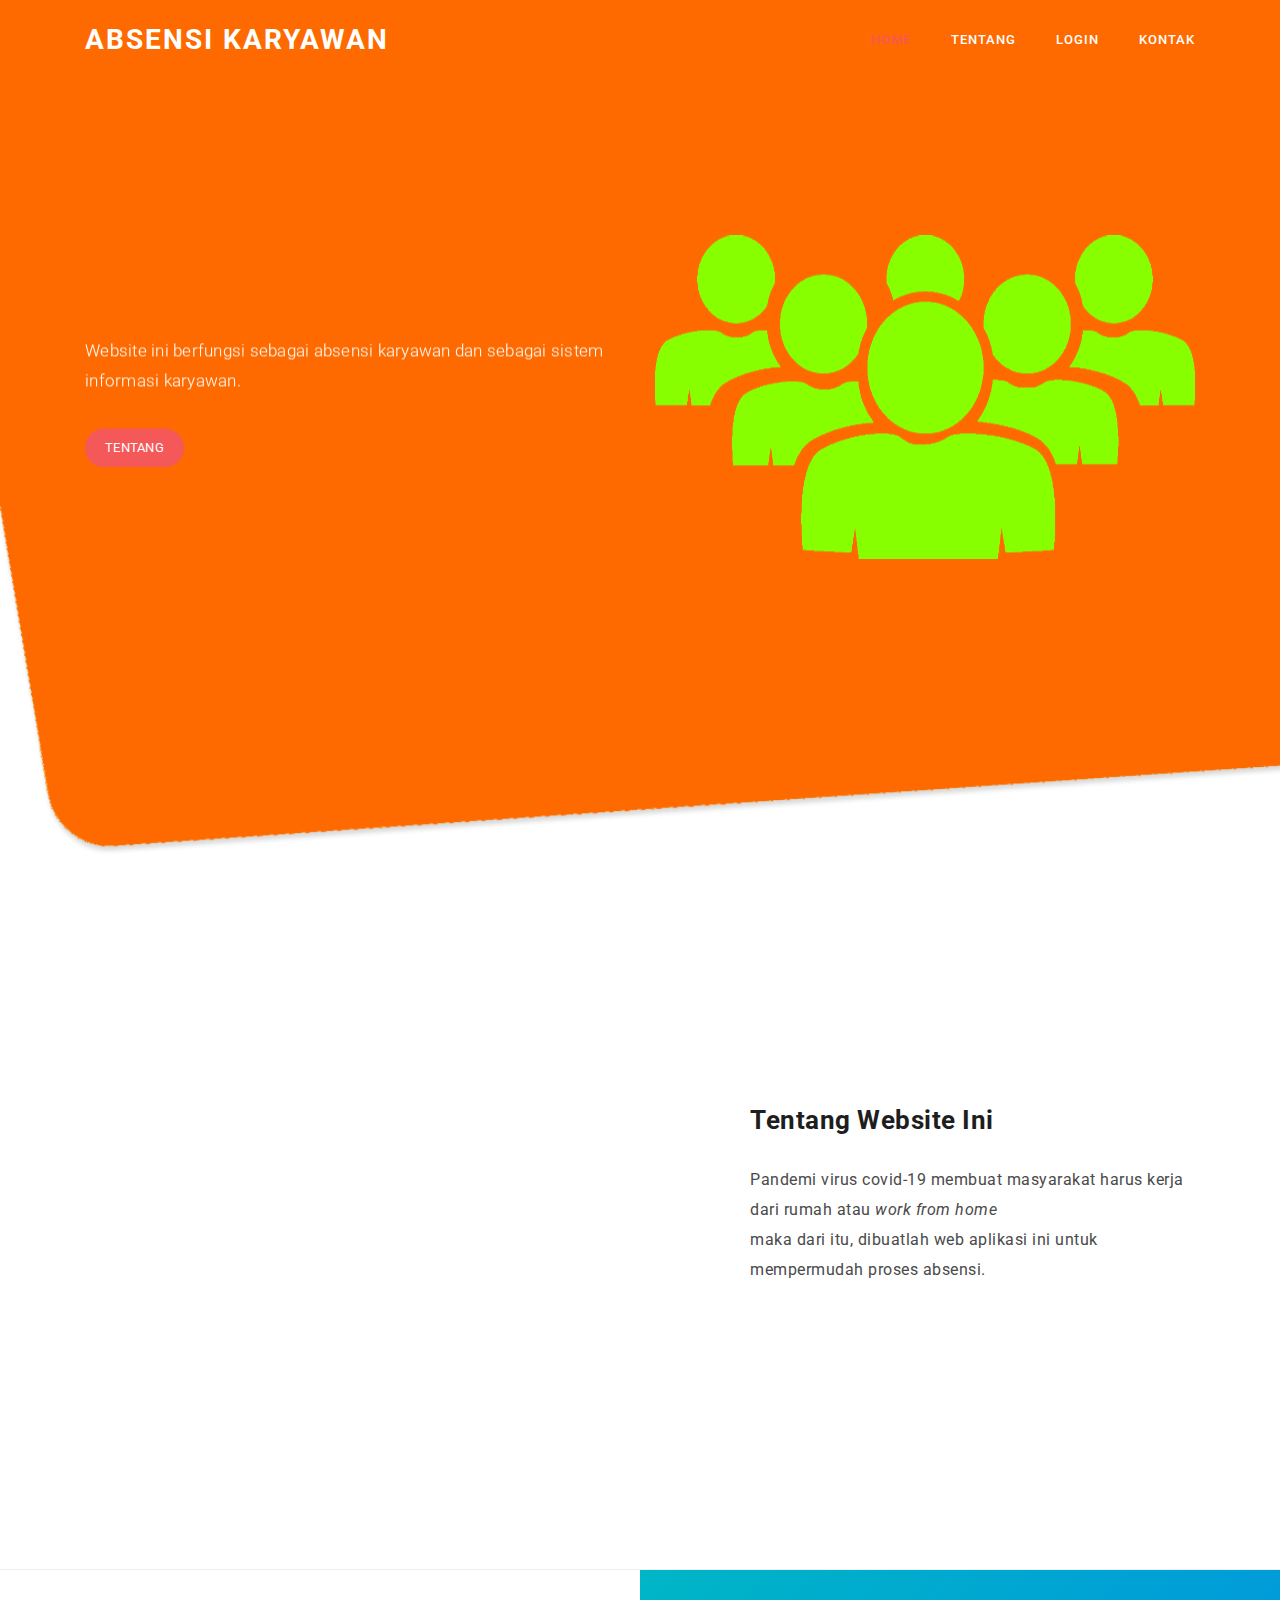
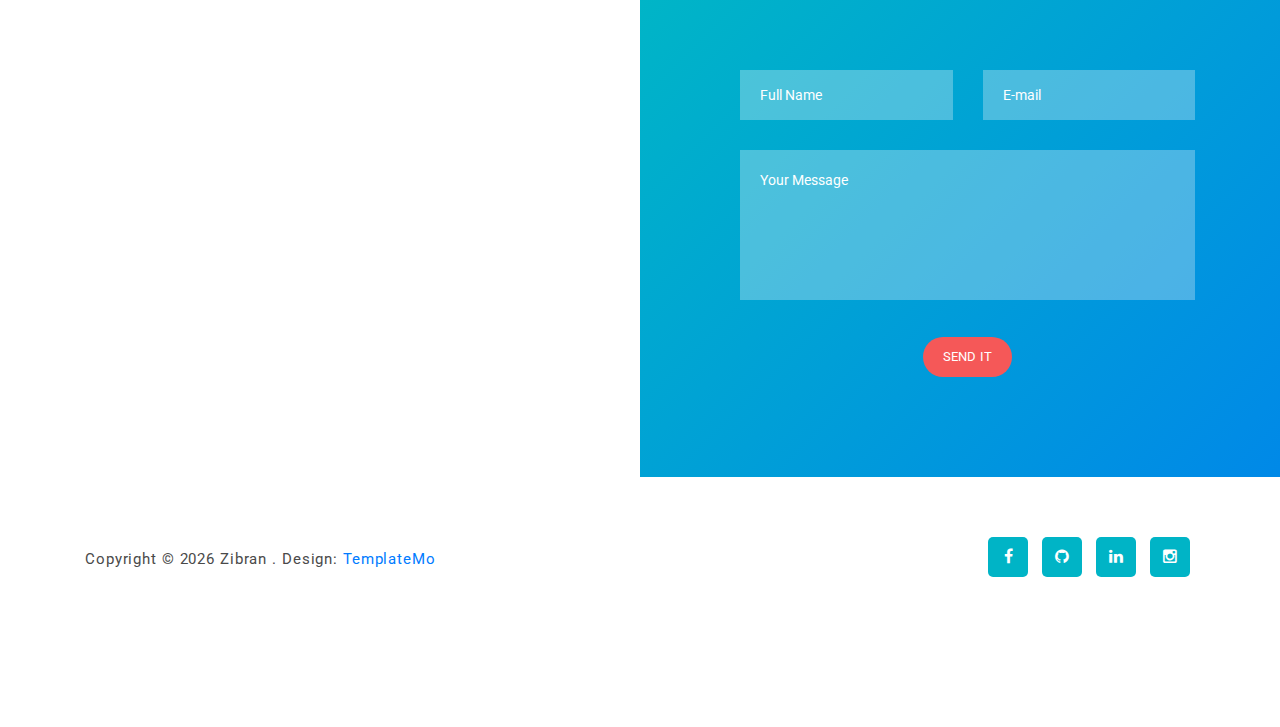
==== commit cb49d1d6: "Version 2.0 BETA" ====
--- a/index.html
+++ b/index.html
@@ -51,13 +51,14 @@
                         <ul class="nav">
                             <li class="scroll-to-section"><a href="#welcome" class="active">Home</a></li>
                             <li class="scroll-to-section"><a href="#about">Tentang</a></li>
-                            <li class="submenu">
+                            <li><a href="login.php">Login</a></li>
+                            <!-- <li class="submenu">
                                 <a href="javascript:;">Login</a>
                                 <ul>
                                     <li><a href="admin/login.php">Login Admin</a></li>
                                     <li><a href="karyawan/login.php">Login Karyawan</a></li>
                                 </ul>
-                            </li>
+                            </li> -->
                             <li class="scroll-to-section"><a href="#contact-us">Kontak</a></li>
                         </ul>
                         <a class='menu-trigger'>
